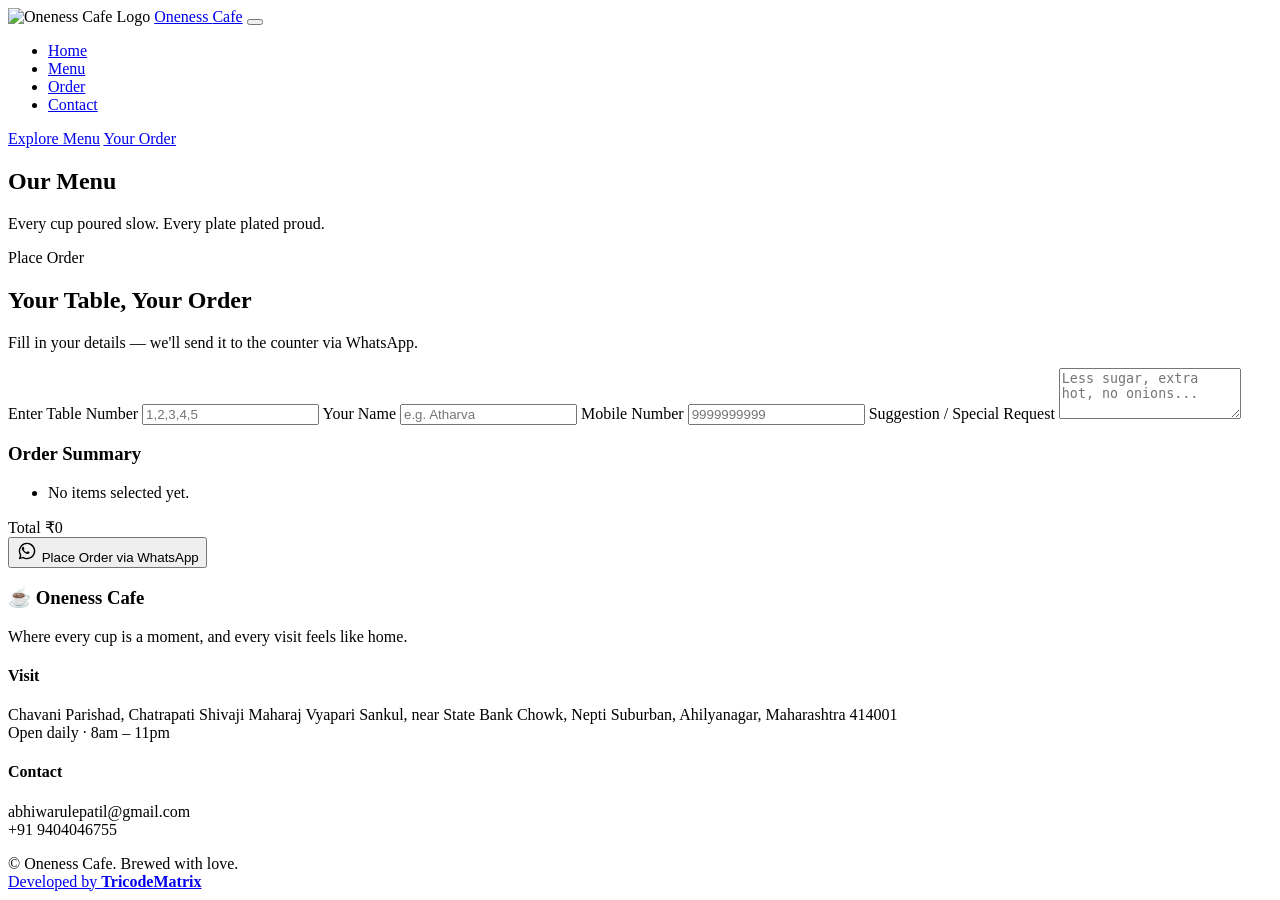
==== index.html @ f9c1f622 "Add files via upload" ====
<!DOCTYPE html>
<html lang="en">
<head>
<meta charset="UTF-8" />
<meta name="viewport" content="width=device-width, initial-scale=1.0" />
<link 
  rel="icon" 
  type="image/png" 
  href="/logo.png"
/>
<title>Oneness Cafe — Lovable Cafe Experience</title>
<meta name="description" content="Oneness Cafe — handcrafted coffee, fresh food and cozy industrial vibes. Order from your table." />
<link rel="preconnect" href="https://fonts.googleapis.com" />
<link rel="preconnect" href="https://fonts.gstatic.com" crossorigin />
<link href="https://fonts.googleapis.com/css2?family=Poppins:wght@300;400;500;600;700;800&family=Playfair+Display:wght@600;700&display=swap" rel="stylesheet" />
<link rel="stylesheet" href="style.css" />
</head>
<body>

<!-- NAVBAR -->
<nav class="nav">
  <div class="nav-inner">
    <img src="/logo.png" alt="Oneness Cafe Logo" class="logo"/>
    <a href="#top" class="brand">Oneness <span>Cafe</span></a>
    <button class="nav-toggle" id="navToggle" aria-label="Toggle menu">
      <span></span><span></span><span></span>
    </button>
    <ul class="nav-links" id="navLinks">
      <li><a href="#top">Home</a></li>
      <li><a href="#menu">Menu</a></li>
      <li><a href="#order">Order</a></li>
      <li><a href="#footer">Contact</a></li>
    </ul>

  </div>
</nav>

<!-- HERO -->
<header class="hero" id="top">
  <div class="hero-overlay"></div>
  <div class="hero-content reveal">
    
      <a href="#menu" class="btn btn-primary">Explore Menu</a>
      <a href="#order" class="btn btn-ghost">Your Order</a>
    </div>
  </div>

</header>

<!-- MENU -->
<section class="section" id="menu">
  <div class="container">
    <div class="section-head reveal">

      <h2>Our Menu</h2>
      <p>Every cup poured slow. Every plate plated proud.</p>
    </div>

    <div id="categoryContainer" class="category-container"></div>
<div id="menuGrid"></div>
  </div>
</section>

<!-- ORDER -->
<section class="section section-dark" id="order">
  <div class="container order-wrap">
    <div class="section-head reveal">
      <span class="eyebrow">Place Order</span>
      <h2>Your Table, Your Order</h2>
      <p>Fill in your details — we'll send it to the counter via WhatsApp.</p>
    </div>

    <div class="order-card reveal">
      <div class="order-form">
        <label class="field">
          <span>Enter Table Number </span>
          <input type="number" id="custTable" required placeholder="1,2,3,4,5" />
        </label>
        <label class="field">
          <span>Your Name</span>
          <input type="text" id="custName" placeholder="e.g. Atharva" />
        </label>
        <label class="field">
          <span>Mobile Number</span>
          <input type="number" required id="custMobile" placeholder="9999999999"  maxlength="10"/>
        </label>
        <label class="field">
          <span>Suggestion / Special Request</span>
          <textarea id="custNote" rows="3" placeholder="Less sugar, extra hot, no onions..."></textarea>
        </label>
      </div>

      <div class="order-summary">
        <h3>Order Summary</h3>
        <ul id="summaryList" class="summary-list">
          <li class="empty">No items selected yet.</li>
        </ul>
        <div class="total-row">
          <span>Total</span>
          <span class="total" id="totalAmount">₹0</span>
        </div>
        <button class="btn btn-whatsapp" id="placeOrderBtn">
          <svg viewBox="0 0 32 32" width="22" height="22" fill="currentColor" aria-hidden="true"><path d="M19.11 17.39c-.27-.14-1.62-.8-1.87-.89s-.43-.14-.62.14-.71.89-.87 1.07-.32.21-.6.07a7.62 7.62 0 0 1-2.24-1.38 8.43 8.43 0 0 1-1.55-1.93c-.16-.28 0-.43.12-.57s.28-.32.41-.49a1.85 1.85 0 0 0 .28-.46.51.51 0 0 0 0-.49c-.07-.14-.62-1.5-.85-2.05s-.45-.46-.62-.47h-.53a1 1 0 0 0-.74.34 3.1 3.1 0 0 0-1 2.31 5.4 5.4 0 0 0 1.12 2.86 12.34 12.34 0 0 0 4.72 4.18c.66.29 1.17.46 1.57.59a3.79 3.79 0 0 0 1.74.11 2.85 2.85 0 0 0 1.87-1.32 2.32 2.32 0 0 0 .16-1.32c-.07-.12-.25-.19-.52-.32zM16 4a12 12 0 0 0-10.32 18.06L4 28l6.09-1.6A12 12 0 1 0 16 4zm0 22a10 10 0 0 1-5.1-1.39l-.36-.22-3.61.95.96-3.52-.24-.37A10 10 0 1 1 16 26z"/></svg>
          Place Order via WhatsApp
        </button>
      </div>
    </div>
  </div>
</section>

<!-- FOOTER -->
<footer class="footer" id="footer">
  <div class="container footer-grid">
    <div>
      <h3 class="brand">☕ Oneness <span>Cafe</span></h3>
      <p>Where every cup is a moment, and every visit feels like home.</p>
    </div>
    <div>
      <h4>Visit</h4>
      <p>Chavani Parishad, Chatrapati Shivaji Maharaj Vyapari Sankul, near State Bank Chowk, Nepti Suburban, Ahilyanagar, Maharashtra 414001<br/>Open daily · 8am – 11pm</p>
    </div>
    <div>
      <h4>Contact</h4>
      <p>abhiwarulepatil@gmail.com<br/>+91 9404046755</p>
    </div>
  </div>
  <div class="footer-bottom">© <span id="year"></span> Oneness Cafe. Brewed with love.</div>
  <span class="developer-credit">
   <a href="https://tricodematrixwebsite.vercel.app/" target="_blank" rel="noopener noreferrer">Developed by <strong>TricodeMatrix</strong></a>
  </span>
</div>
</footer>

<!-- Toast -->
<div class="toast" id="toast"></div>

<script src="script.js"></script>
</body>
</html>
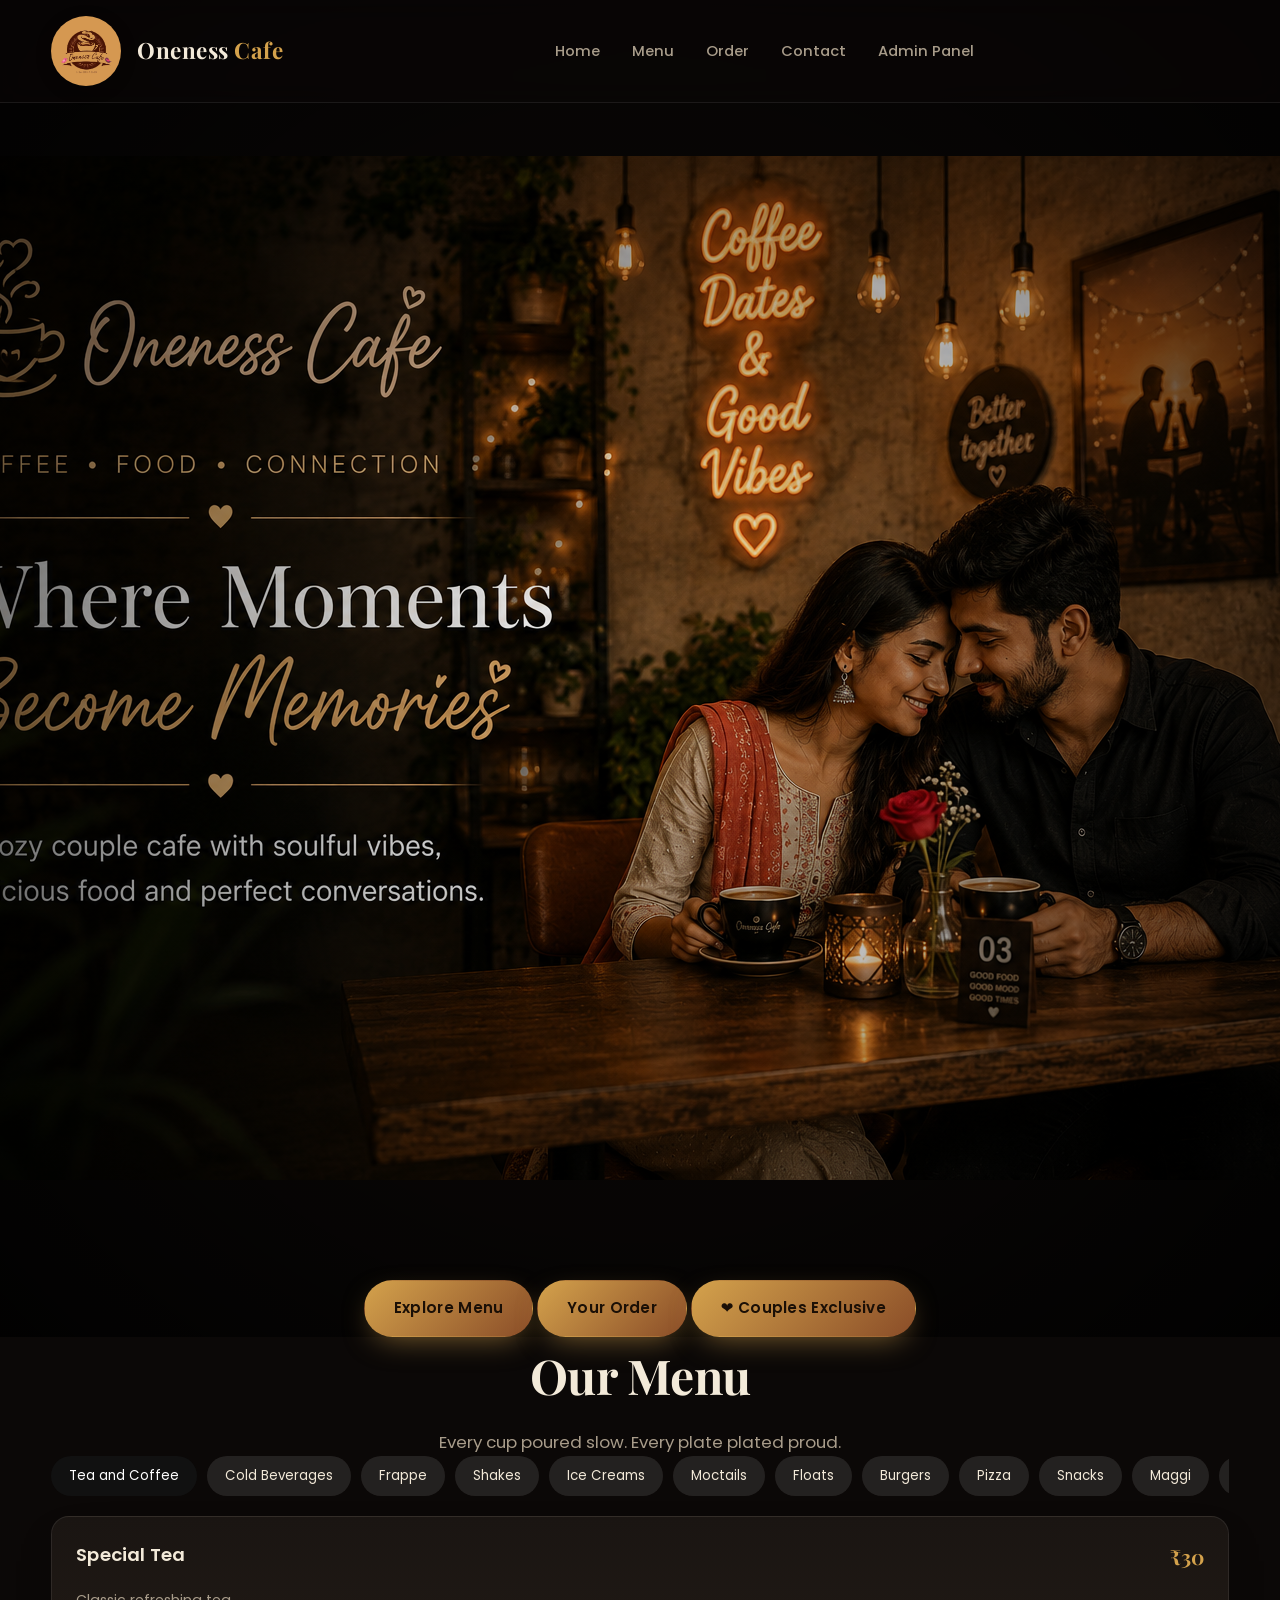
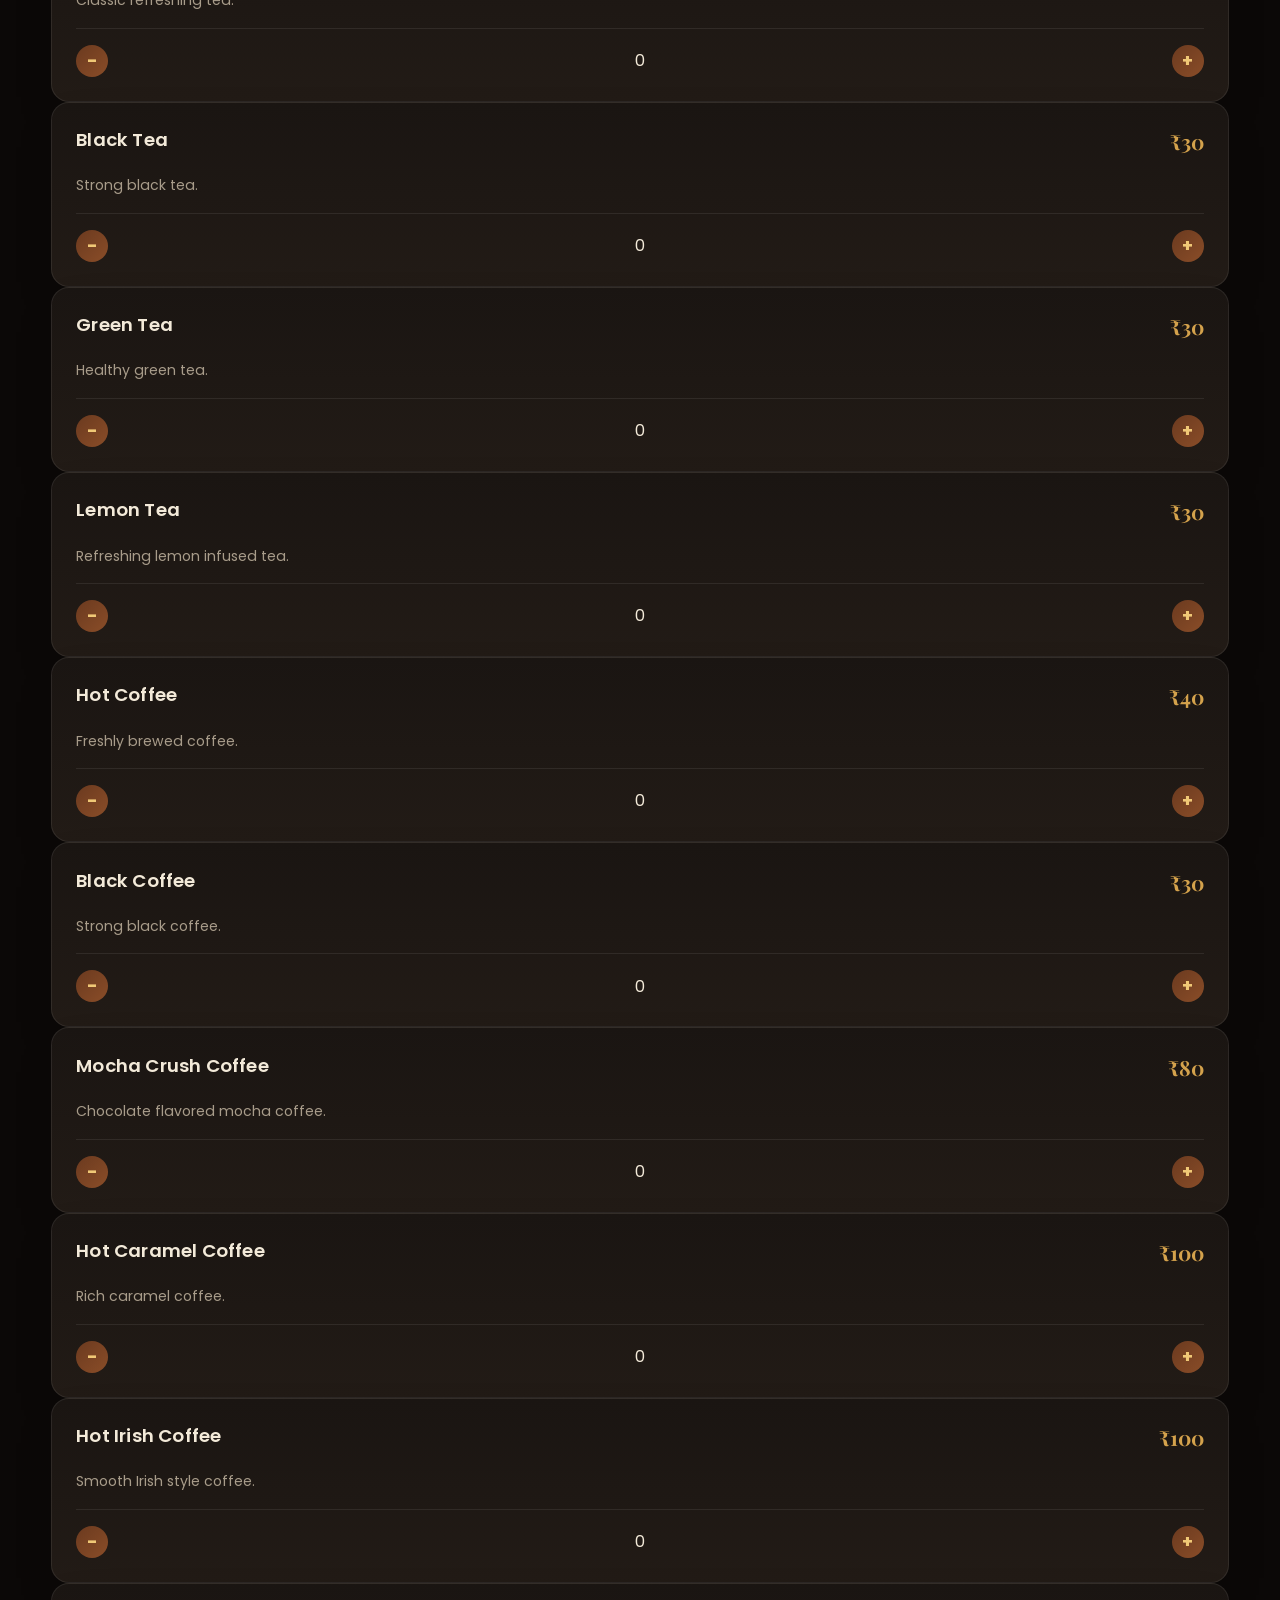
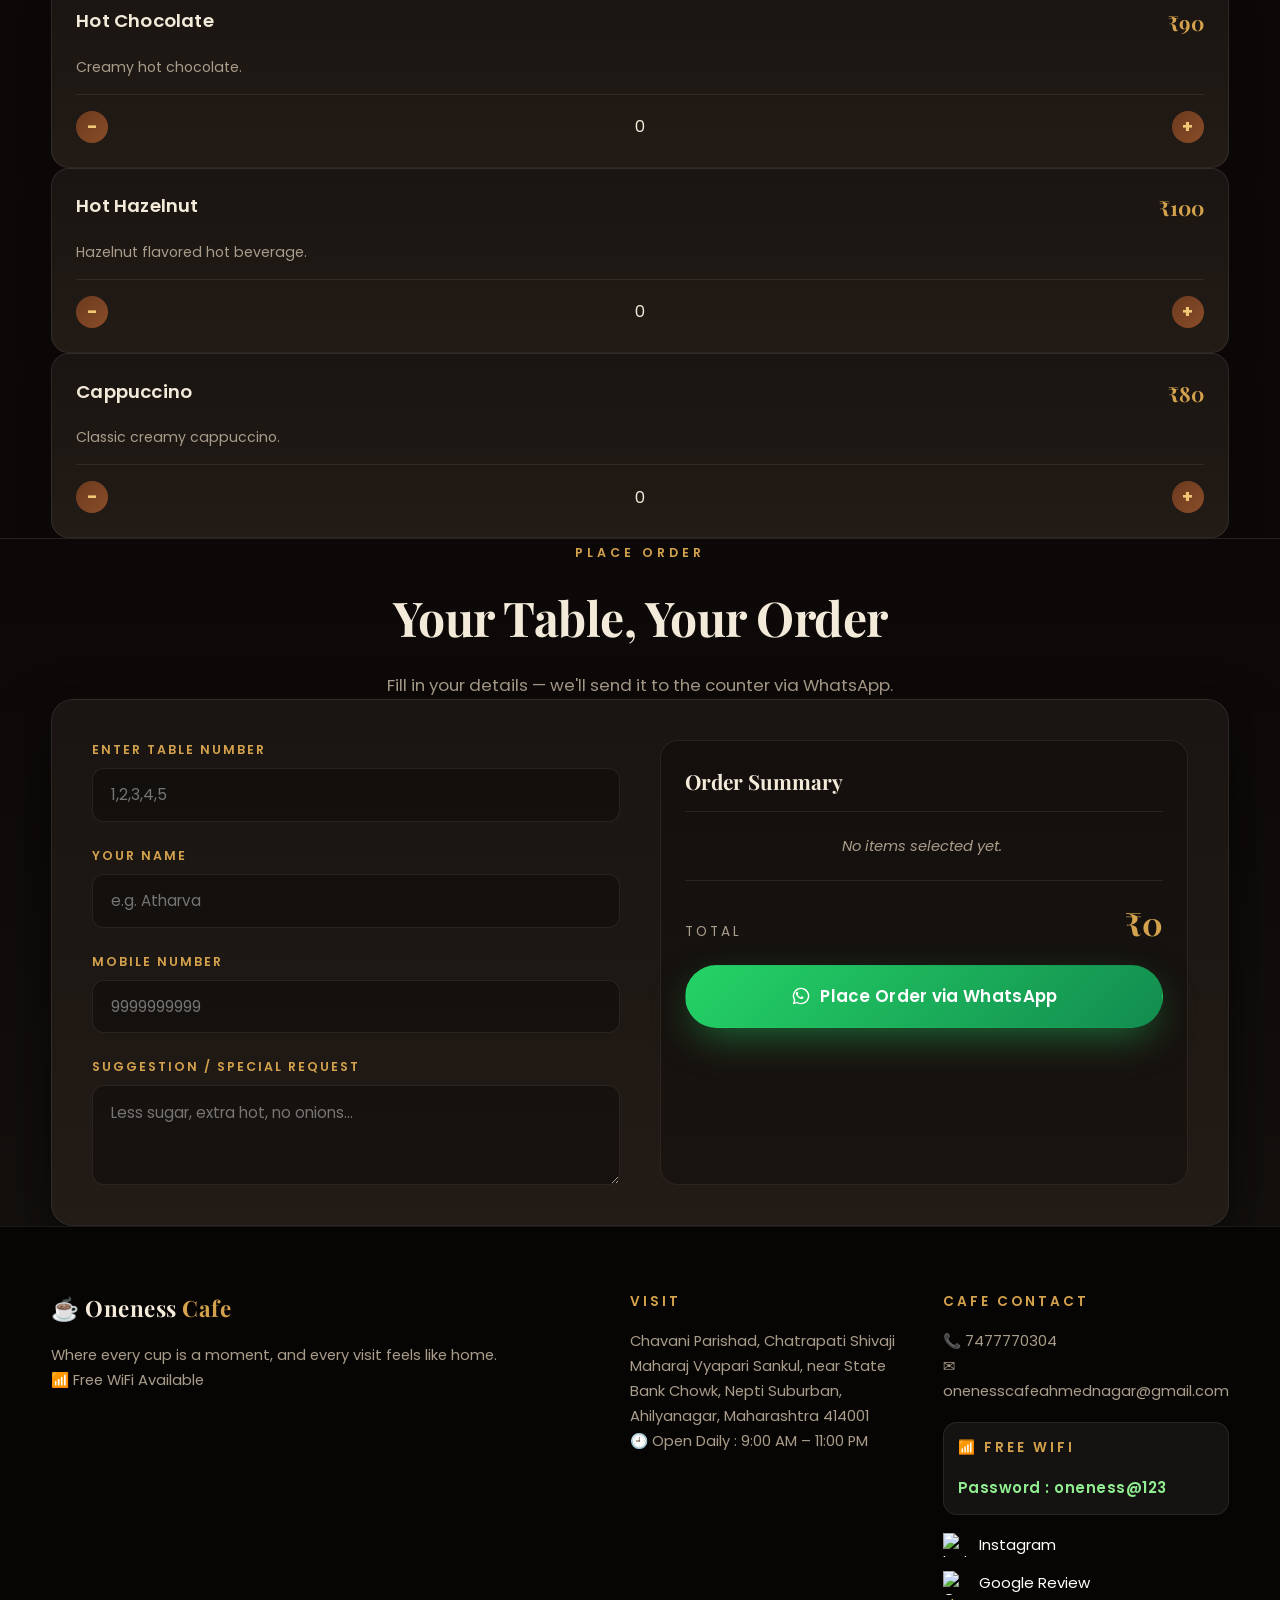
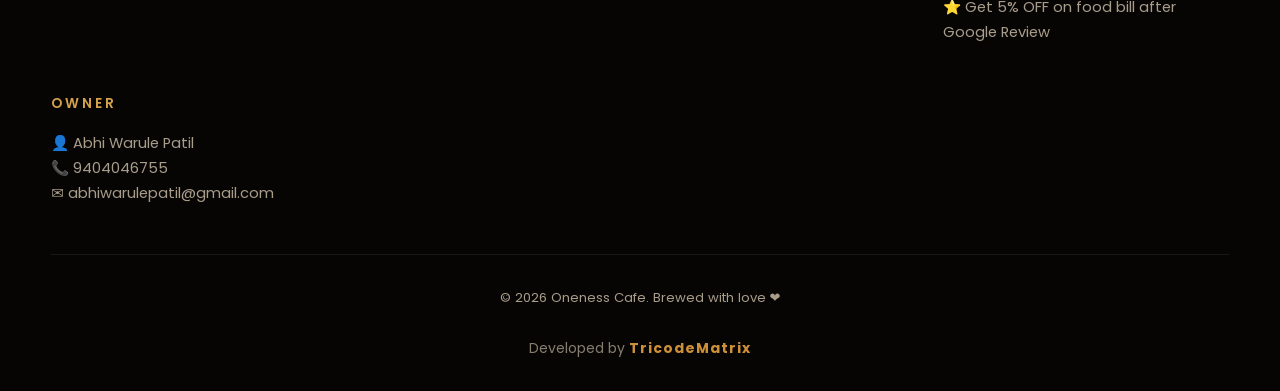
==== commit c7865390: "Add files via upload" ====
--- a/index.html
+++ b/index.html
@@ -30,6 +30,7 @@
       <li><a href="#menu">Menu</a></li>
       <li><a href="#order">Order</a></li>
       <li><a href="#footer">Contact</a></li>
+      <li> <a href="/edit.html">Admin Panel</a> </li>
     </ul>
 
   </div>
@@ -41,11 +42,39 @@
   <div class="hero-content reveal">
     
       <a href="#menu" class="btn btn-primary">Explore Menu</a>
-      <a href="#order" class="btn btn-ghost">Your Order</a>
+      <a href="#order" class="btn btn-primary">Your Order</a>
+    
+       <a href="/couple.html" class="btn btn-primary">    ❤️ Couples Exclusive</a>
+      
+
+      
     </div>
   </div>
 
 </header>
+
+<!-- ===== OFFER BAR ===== -->
+
+<div
+  id="specialOfferBar"
+  class="special-offer-bar"
+>
+
+  <div class="offer-content">
+
+    <span
+      class="offer-badge"
+      id="offerTitleText"
+    >
+    </span>
+
+    <span id="offerMessageText">
+    </span>
+
+  </div>
+
+</div>
+
 
 <!-- MENU -->
 <section class="section" id="menu">
@@ -108,32 +137,179 @@
   </div>
 </section>
 
+
+
+
 <!-- FOOTER -->
 <footer class="footer" id="footer">
+
   <div class="container footer-grid">
+
+    <!-- ABOUT -->
     <div>
-      <h3 class="brand">☕ Oneness <span>Cafe</span></h3>
-      <p>Where every cup is a moment, and every visit feels like home.</p>
-    </div>
+
+      <h3 class="brand">
+        ☕ Oneness <span>Cafe</span>
+      </h3>
+
+      <p>
+        Where every cup is a moment,
+        and every visit feels like home.
+      </p>
+
+      <p class="wifi">
+        📶 Free WiFi Available
+      </p>
+
+    </div>
+
+    <!-- VISIT -->
     <div>
+
       <h4>Visit</h4>
-      <p>Chavani Parishad, Chatrapati Shivaji Maharaj Vyapari Sankul, near State Bank Chowk, Nepti Suburban, Ahilyanagar, Maharashtra 414001<br/>Open daily · 8am – 11pm</p>
-    </div>
+
+      <p>
+        Chavani Parishad,
+        Chatrapati Shivaji Maharaj
+        Vyapari Sankul,
+        near State Bank Chowk,
+        Nepti Suburban,
+        Ahilyanagar,
+        Maharashtra 414001
+      </p>
+
+      <p id="cafeTiming">
+        🕘 Open Daily :
+        9:00 AM – 11:00 PM
+      </p>
+
+    </div>
+
+    <!-- CAFE CONTACT -->
     <div>
-      <h4>Contact</h4>
-      <p>abhiwarulepatil@gmail.com<br/>+91 9404046755</p>
-    </div>
-  </div>
-  <div class="footer-bottom">© <span id="year"></span> Oneness Cafe. Brewed with love.</div>
-  <span class="developer-credit">
-   <a href="https://tricodematrixwebsite.vercel.app/" target="_blank" rel="noopener noreferrer">Developed by <strong>TricodeMatrix</strong></a>
-  </span>
+
+      <h4>Cafe Contact</h4>
+
+      <p>
+        📞 7477770304
+      </p>
+
+      <p>
+        ✉️
+        onenesscafeahmednagar@gmail.com
+      </p>
+
+      <div class="wifi-box">
+
+  <h4>
+    📶 Free WiFi
+  </h4>
+
+  <p id="wifiPasswordText">
+    Password : oneness@123
+  </p>
+
 </div>
+
+      <div class="social-links">
+
+  <a
+    href="https://www.instagram.com/oneness.cafe?igsh=ajZzbHhuOXF3YmY1&utm_source=qr`"
+    target="_blank"
+  >
+    <img
+      src="https://cdn-icons-png.flaticon.com/512/2111/2111463.png"
+      alt="Instagram"
+    >
+
+    Instagram
+  </a>
+
+  <!-- <a
+    href="https://facebook.com/"
+    target="_blank"
+  >
+    <img
+      src="https://cdn-icons-png.flaticon.com/512/733/733547.png"
+      alt="Facebook"
+    > -->
+
+    <!-- Facebook -->
+  </a>
+
+  <a
+    href="https://share.google/lwIlkrUwTFXSTvKoC"
+    target="_blank"
+  >
+    <img
+      src="https://cdn-icons-png.flaticon.com/512/300/300221.png"
+      alt="Google"
+    >
+
+    Google Review
+  </a>
+
+</div>
+
+      <p class="offer-note">
+        ⭐ Get 5% OFF on food bill
+        after Google Review
+      </p>
+
+    </div>
+
+    <!-- OWNER -->
+    <div>
+
+      <h4>Owner</h4>
+
+      <p>
+        👤 Abhi Warule Patil
+      </p>
+
+      <p>
+        📞 9404046755
+      </p>
+
+      <p>
+        ✉️
+        abhiwarulepatil@gmail.com
+      </p>
+
+    </div>
+
+  </div>
+
+  <!-- FOOTER BOTTOM -->
+  <div class="footer-bottom">
+
+    © <span id="year"></span>
+    Oneness Cafe.
+    Brewed with love ❤️
+
+    <br><br>
+
+    <span class="developer-credit">
+
+      <a
+        href="https://tricodematrixwebsite.vercel.app/"
+        target="_blank"
+        rel="noopener noreferrer"
+      >
+        Developed by
+        <strong>TricodeMatrix</strong>
+      </a>
+
+    </span>
+
+  </div>
+
 </footer>
 
 <!-- Toast -->
 <div class="toast" id="toast"></div>
 
 <script src="script.js"></script>
+
 </body>
 </html>
--- a/style.css
+++ b/style.css
@@ -0,0 +1,913 @@
+/* ============== Oneness Cafe ============== */
+:root{
+  --bg:#0b0807;
+  --bg-2:#13100e;
+  --surface:#1a1512;
+  --surface-2:#221b16;
+  --line:rgba(255,255,255,.08);
+  --text:#f3ead9;
+  --muted:#a89c8a;
+  --coffee:#6b3a1f;
+  --coffee-2:#8a4d28;
+  --gold:#d4a24c;
+  --gold-2:#f0c876;
+  --whatsapp:#25d366;
+  --whatsapp-2:#128c4f;
+  --radius:18px;
+  --shadow-lg:0 30px 80px -20px rgba(0,0,0,.7), 0 10px 30px -10px rgba(0,0,0,.5);
+  --shadow-glow:0 0 40px rgba(212,162,76,.25);
+  --transition:0.4s cubic-bezier(.2,.7,.2,1);
+}
+
+*{box-sizing:border-box;margin:0;padding:0}
+html{scroll-behavior:smooth}
+body{
+  font-family:'Poppins',system-ui,sans-serif;
+  background:var(--bg);
+  color:var(--text);
+  line-height:1.6;
+  overflow-x:hidden;
+  -webkit-font-smoothing:antialiased;
+}
+img{display:block;max-width:100%}
+a{color:inherit;text-decoration:none}
+button{font-family:inherit;cursor:pointer;border:none;background:none;color:inherit}
+
+.container{width:min(1200px,92%);margin:0 auto}
+
+/* ===== NAV ===== */
+.nav{
+  position:fixed;top:0;left:0;right:0;z-index:50;
+  backdrop-filter:blur(14px);
+  background:rgba(11,8,7,.6);
+  border-bottom:1px solid var(--line);
+}
+.nav-inner{
+  width:min(1200px,92%);margin:0 auto;
+  display:flex;align-items:center;justify-content:space-between;gap:1rem;
+  padding:1rem 0;
+}
+.brand{
+  font-family:'Playfair Display',serif;
+  font-size:1.4rem;font-weight:700;letter-spacing:.5px;
+  color:var(--text);
+}
+.brand span{color:var(--gold)}
+.nav-links{
+  display:flex;gap:2rem;list-style:none;
+  flex:1;justify-content:center;
+}
+.nav-links a{
+  font-size:.92rem;font-weight:500;color:var(--muted);
+  position:relative;padding:.3rem 0;transition:color var(--transition);
+}
+.nav-links a::after{
+  content:"";position:absolute;left:0;bottom:-2px;height:1px;width:0;
+  background:var(--gold);transition:width var(--transition);
+}
+.nav-links a:hover{color:var(--text)}
+.nav-links a:hover::after{width:100%}
+.table-pill{
+  background:linear-gradient(135deg,var(--coffee),var(--coffee-2));
+  color:var(--gold-2);
+  padding:.5rem 1rem;border-radius:999px;font-size:.85rem;font-weight:600;
+  border:1px solid rgba(240,200,118,.3);
+  box-shadow:var(--shadow-glow);
+  white-space:nowrap;
+}
+.nav-toggle{display:none;flex-direction:column;gap:5px;padding:.5rem}
+.nav-toggle span{width:24px;height:2px;background:var(--text);transition:var(--transition)}
+
+/* ===== HERO ===== */
+.hero{
+  position: relative;
+  min-height: 50vh;
+
+  display: flex;
+  align-items: center;
+  justify-content: center;
+
+  text-align: center;
+
+
+
+  background-image: url('/heroimage.png');
+  background-position: center;
+  background-size:auto;
+  background-repeat: no-repeat;
+}
+
+/* ===== TABLET ===== */
+@media(max-width: 992px){
+
+  .hero{
+    min-height: 90vh;
+
+    padding: 5rem 1.2rem 3rem;
+
+    background-position: center center;
+  }
+
+}
+
+/* ===== MOBILE ===== */
+@media(max-width: 768px){
+
+  .hero{
+
+    min-height: 85vh;
+
+    padding: 4rem 1rem 2rem;
+
+    background-size: cover;
+
+    background-position: 65% center;
+  }
+
+}
+
+/* ===== SMALL MOBILE ===== */
+@media(max-width: 480px){
+
+  .hero{
+
+    min-height: 80vh;
+
+    padding: 3.5rem 1rem 2rem;
+
+    background-position: 68% center;
+
+  }
+
+}
+.hero::before{
+  content:"";position:absolute;inset:0;
+  background:radial-gradient(ellipse at center, transparent 0%, rgba(0,0,0,.4) 60%, rgba(0,0,0,.85) 100%);
+}
+.hero-overlay{
+  position:absolute;inset:0;
+  width:auto
+  background:linear-gradient(180deg,rgba(11,8,7,.55) 0%,rgba(11,8,7,.4) 40%,rgba(11,8,7,.95) 100%);
+}
+.hero-content{position:relative;z-index:100;max-width:100%;margin-top:100% ; heigth:315px}
+.tagline{
+  display:inline-block;
+  font-size:.85rem;letter-spacing:4px;text-transform:uppercase;
+  color:var(--gold);font-weight:500;margin-bottom:1.5rem;
+  padding:.5rem 1.2rem;border:1px solid rgba(212,162,76,.3);border-radius:999px;
+  background:rgba(212,162,76,.06);
+}
+.hero-title{
+  font-family:'Playfair Display',serif;
+  font-size:clamp(2.8rem,7vw,5.5rem);
+  font-weight:700;line-height:1.05;letter-spacing:-1px;
+  margin-bottom:1.5rem;
+}
+.hero-title span{
+  background:linear-gradient(135deg,var(--gold-2),var(--coffee-2));
+  -webkit-background-clip:text;background-clip:text;color:transparent;
+  font-style:italic;
+}
+.hero-sub{
+  font-size:clamp(1rem,1.5vw,1.15rem);
+  color:var(--muted);max-width:620px;margin:0 auto 2.5rem;
+}
+.hero-actions{display:flex;gap:1rem;justify-content:center;flex-wrap:wrap}
+.hero-scroll{
+  position:absolute;bottom:2rem;left:50%;transform:translateX(-50%);
+  font-size:.75rem;letter-spacing:3px;text-transform:uppercase;
+  color:var(--muted);z-index:2;
+  animation:bounce 2s infinite;
+}
+@keyframes bounce{0%,100%{transform:translate(-50%,0)}50%{transform:translate(-50%,8px)}}
+
+/* ===== BUTTONS ===== */
+.btn{
+  display:inline-flex;align-items:center;justify-content:center;gap:.5rem;
+  padding:.95rem 1.8rem;border-radius:999px;
+  font-size:.95rem;font-weight:600;letter-spacing:.3px;
+  cursor:pointer;transition:all var(--transition);
+  border:1px solid transparent;
+}
+.btn-primary{
+  background:linear-gradient(135deg,var(--gold),var(--coffee-2));
+  color:#1a0f06;box-shadow:0 10px 30px -10px rgba(212,162,76,.6);
+}
+.btn-primary:hover{transform:translateY(-2px);box-shadow:0 15px 40px -10px rgba(212,162,76,.8)}
+.btn-ghost{
+  background:rgba(255,255,255,.05);color:var(--text);
+  border-color:rgba(255,255,255,.15);backdrop-filter:blur(10px);
+}
+.btn-ghost:hover{background:rgba(255,255,255,.1);border-color:var(--gold)}
+.btn-whatsapp{
+  width:100%;
+  background:linear-gradient(135deg,var(--whatsapp),var(--whatsapp-2));
+  color:#fff;font-size:1.05rem;padding:1.1rem 1.5rem;
+  box-shadow:0 15px 40px -10px rgba(37,211,102,.5);
+}
+.btn-whatsapp:hover{transform:translateY(-2px);box-shadow:0 20px 50px -10px rgba(37,211,102,.7)}
+.btn-whatsapp:active{transform:translateY(0)}
+
+/* ===== SECTIONS ===== */
+.section{;position:relative;z-index:200;overflow:hidden;padding-top:0px;}
+.section-dark{
+  background:linear-gradient(180deg,var(--bg) 0%,var(--bg-2) 100%);
+  border-top:1px solid var(--line);
+}
+.section-head{text-align:center;max-width:600px;margin:0 auto 0rem}
+.eyebrow{
+  display:inline-block;font-size:.78rem;letter-spacing:4px;
+  text-transform:uppercase;color:var(--gold);font-weight:600;margin-bottom:1rem;
+}
+.section-head h2{
+  font-family:'Playfair Display',serif;
+  font-size:clamp(2rem,4vw,3rem);font-weight:700;
+  letter-spacing:-.5px;margin-bottom:1rem;
+}
+.section-head p{color:var(--muted);font-size:1.05rem}
+
+/* ===== MENU ===== */
+.menu-grid{
+  display:grid;
+  grid-template-columns:repeat(auto-fit,minmax(280px,1fr));
+  gap:2rem;
+}
+.menu-card{
+  background:linear-gradient(180deg,var(--surface) 0%,var(--surface-2) 100%);
+  border:1px solid var(--line);
+  border-radius:var(--radius);
+  overflow:hidden;
+  transition:all var(--transition);
+  position:relative;
+  display:flex;flex-direction:column;
+  box-shadow:0 20px 50px -25px rgba(0,0,0,.6);
+}
+.menu-card::before{
+  content:"";position:absolute;inset:0;border-radius:var(--radius);
+  padding:1px;background:linear-gradient(135deg,transparent,rgba(212,162,76,.3),transparent);
+  -webkit-mask:linear-gradient(#000 0 0) content-box,linear-gradient(#000 0 0);
+  -webkit-mask-composite:xor;mask-composite:exclude;
+  opacity:0;transition:opacity var(--transition);pointer-events:none;
+}
+.menu-card:hover{transform:translateY(-8px);box-shadow:var(--shadow-lg),var(--shadow-glow)}
+.menu-card:hover::before{opacity:1}
+.menu-img{
+  position:relative;aspect-ratio:4/3;overflow:hidden;
+}
+.menu-img img{
+  width:100%;height:100%;object-fit:cover;
+  transition:transform .8s cubic-bezier(.2,.7,.2,1);
+}
+.menu-card:hover .menu-img img{transform:scale(1.08)}
+.menu-img::after{
+  content:"";position:absolute;inset:0;
+  background:linear-gradient(180deg,transparent 60%,rgba(11,8,7,.6) 100%);
+}
+.menu-body{padding:1.4rem 1.5rem 1.5rem;display:flex;flex-direction:column;gap:1rem;flex:1}
+.menu-title-row{display:flex;justify-content:space-between;align-items:flex-start;gap:1rem}
+.menu-name{font-size:1.15rem;font-weight:600;letter-spacing:.2px}
+.menu-price{
+  font-family:'Playfair Display',serif;
+  font-size:1.3rem;font-weight:700;color:var(--gold);white-space:nowrap;
+}
+.menu-desc{color:var(--muted);font-size:.88rem;flex:1}
+.qty-row{
+  display:flex;align-items:center;justify-content:space-between;gap:1rem;
+  margin-top:auto;padding-top:1rem;border-top:1px solid var(--line);
+}
+.qty-control{
+  display:flex;align-items:center;gap:.5rem;
+  background:rgba(0,0,0,.3);border:1px solid var(--line);
+  border-radius:999px;padding:.3rem;
+}
+.qty-btn{
+  width:32px;height:32px;border-radius:50%;
+  background:linear-gradient(135deg,var(--coffee),var(--coffee-2));
+  color:var(--gold-2);font-size:1.1rem;font-weight:700;
+  display:flex;align-items:center;justify-content:center;
+  transition:all .2s ease;
+}
+.qty-btn:hover{transform:scale(1.08);box-shadow:0 0 12px rgba(212,162,76,.5)}
+.qty-btn:disabled{opacity:.35;cursor:not-allowed;transform:none;box-shadow:none}
+.qty-value{min-width:24px;text-align:center;font-weight:600;font-size:1rem}
+.add-label{font-size:.85rem;color:var(--muted)}
+.menu-card.has-qty{
+  border-color:rgba(212,162,76,.4);
+  box-shadow:0 20px 50px -25px rgba(0,0,0,.6),0 0 0 1px rgba(212,162,76,.2);
+}
+
+/* ===== ORDER ===== */
+.order-card{
+  display:grid;grid-template-columns:1fr 1fr;gap:2.5rem;
+  background:linear-gradient(180deg,var(--surface) 0%,var(--surface-2) 100%);
+  border:1px solid var(--line);
+  border-radius:calc(var(--radius) + 4px);
+  padding:2.5rem;box-shadow:var(--shadow-lg);
+}
+.order-form{display:flex;flex-direction:column;gap:1.5rem}
+.field{display:flex;flex-direction:column;gap:.5rem}
+.field span{
+  font-size:.78rem;letter-spacing:2px;text-transform:uppercase;
+  color:var(--gold);font-weight:600;
+}
+.field input,.field textarea{
+  width:100%;background:rgba(0,0,0,.3);border:1px solid var(--line);
+  border-radius:12px;padding:.9rem 1.1rem;
+  color:var(--text);font-family:inherit;font-size:.95rem;
+  transition:all var(--transition);resize:vertical;
+}
+.field input:focus,.field textarea:focus{
+  outline:none;border-color:var(--gold);
+  background:rgba(0,0,0,.5);box-shadow:0 0 0 3px rgba(212,162,76,.15);
+}
+.order-summary{
+  background:rgba(0,0,0,.25);border:1px solid var(--line);
+  border-radius:var(--radius);padding:1.5rem;
+  display:flex;flex-direction:column;gap:1rem;
+}
+.order-summary h3{
+  font-family:'Playfair Display',serif;font-size:1.3rem;
+  padding-bottom:.8rem;border-bottom:1px solid var(--line);
+}
+.summary-list{list-style:none;display:flex;flex-direction:column;gap:.6rem;max-height:240px;overflow-y:auto;padding-right:.3rem}
+.summary-list::-webkit-scrollbar{width:4px}
+.summary-list::-webkit-scrollbar-thumb{background:var(--coffee);border-radius:4px}
+.summary-list li{
+  display:flex;justify-content:space-between;gap:1rem;
+  font-size:.92rem;color:var(--text);
+  padding:.4rem 0;
+  animation:fadeIn .3s ease;
+}
+.summary-list li.empty{color:var(--muted);font-style:italic;justify-content:center}
+.summary-list .item-name{color:var(--muted)}
+.summary-list .item-name strong{color:var(--text);font-weight:600}
+.summary-list .item-price{color:var(--gold);font-weight:600;white-space:nowrap}
+.total-row{
+  display:flex;justify-content:space-between;align-items:baseline;
+  padding-top:1rem;border-top:1px solid var(--line);
+}
+.total-row > span:first-child{
+  font-size:.85rem;letter-spacing:3px;text-transform:uppercase;color:var(--muted);
+}
+.total{
+  font-family:'Playfair Display',serif;
+  font-size:2rem;font-weight:700;color:var(--gold);
+}
+
+/* ===== FOOTER ===== */
+.footer{
+  background:#070504;border-top:1px solid var(--line);
+  padding:4rem 0 2rem;color:var(--muted);
+}
+.footer-grid{
+  display:grid;grid-template-columns:2fr 1fr 1fr;gap:3rem;
+  padding-bottom:3rem;
+}
+.footer h4{
+  color:var(--gold);font-size:.85rem;letter-spacing:3px;
+  text-transform:uppercase;margin-bottom:1rem;font-weight:600;
+}
+.footer p{font-size:.92rem;line-height:1.7}
+.footer .brand{margin-bottom:1rem;display:inline-block}
+.footer-bottom{
+  text-align:center;padding-top:2rem;border-top:1px solid var(--line);
+  font-size:.82rem;color:var(--muted);width:min(1200px,92%);margin:0 auto;
+}
+
+/* ===== TOAST ===== */
+.toast{
+  position:fixed;bottom:2rem;left:50%;transform:translate(-50%,150%);
+  background:linear-gradient(135deg,var(--surface-2),var(--surface));
+  border:1px solid var(--gold);
+  color:var(--text);
+  padding:1rem 1.8rem;border-radius:999px;
+  font-size:.92rem;font-weight:500;
+  box-shadow:var(--shadow-lg),var(--shadow-glow);
+  z-index:100;opacity:0;
+  transition:all .5s cubic-bezier(.2,.7,.2,1);
+  max-width:90%;text-align:center;
+}
+.toast.show{transform:translate(-50%,0);opacity:1}
+.toast.error{border-color:#e87b5e}
+
+/* ===== REVEAL ANIMATIONS ===== */
+.reveal{opacity:0;transform:translateY(30px);transition:all .8s cubic-bezier(.2,.7,.2,1)}
+.reveal.in{opacity:1;transform:translateY(0)}
+@keyframes fadeIn{from{opacity:0;transform:translateY(-4px)}to{opacity:1;transform:translateY(0)}}
+
+/* ===== RESPONSIVE ===== */
+@media (max-width:900px){
+  .order-card{grid-template-columns:1fr;padding:1.8rem;gap:1.8rem}
+  .footer-grid{grid-template-columns:1fr 1fr;gap:2rem}
+}
+@media (max-width:720px){
+  .nav-toggle{display:flex;order:3}
+  .table-pill{order:2;font-size:.78rem;padding:.4rem .8rem}
+  .nav-links{
+    position:absolute;top:100%;left:0;right:0;
+    flex-direction:column;gap:0;
+    background:rgba(11,8,7,.98);backdrop-filter:blur(20px);
+    border-bottom:1px solid var(--line);
+    max-height:0;overflow:hidden;transition:max-height var(--transition);
+  }
+  .nav-links.open{max-height:300px}
+  .nav-links li{width:100%;text-align:center;border-top:1px solid var(--line)}
+  .nav-links a{display:block;padding:1rem}
+  .nav-inner{flex-wrap:wrap}
+  .section{padding:4rem 0}
+  .footer-grid{grid-template-columns:1fr;text-align:center}
+}
+@media (max-width:480px){
+  .hero{padding:5rem 1rem 3rem}
+  .menu-grid{gap:1.2rem}
+  .order-card{padding:1.4rem}
+}
+
+
+.logo {
+  width: 70px;
+  height: 70px;
+  object-fit: contain;
+  border-radius: 50%;
+  background: #d59851;
+  padding: 1px;
+  box-shadow: 0 4px 15px rgba(0,0,0,0.3);
+  transition: 0.3s ease;
+}
+
+.logo:hover {
+  transform: scale(1.2);
+}
+
+
+.category-container{
+  display:flex;
+  gap:10px;
+  overflow-x:auto;
+  margin-bottom:20px;
+}
+
+.category-btn{
+  padding:10px 18px;
+  border:none;
+  border-radius:30px;
+  background:rgba(255,255,255,0.1);
+  cursor:pointer;
+  white-space:nowrap;
+}
+
+.category-btn.active{
+  background:#111;
+  color:#fff;
+}
+.developer-credit{
+  display:block;
+  margin-top:8px;
+  font-size:14px;
+  opacity:0.8;
+  text-align:center;}
+
+.developer-credit strong{
+  color:#ffb347;
+  letter-spacing:1px;
+}
+
+
+
+/* EXCLUSIVE COUPLES SECTION */
+
+.exclusive-couple-card{
+  max-width:700px;
+ 
+  padding:50px 40px;
+  border-radius:30px;
+  text-align:center;
+  position:relative;
+  overflow:hidden;
+
+  background:rgba(255,255,255,0.05);
+  border:1px solid rgba(255,255,255,0.08);
+
+  backdrop-filter:blur(14px);
+
+  box-shadow:0 10px 40px rgba(0,0,0,0.3);
+}
+
+/* GLOW EFFECT */
+
+.exclusive-couple-card::before{
+  content:'';
+  position:absolute;
+  width:300px;
+  height:300px;
+  background:#ff0080;
+  filter:blur(140px);
+  opacity:0.15;
+  top:-100px;
+  left:-100px;
+}
+
+.exclusive-couple-card::after{
+  content:'';
+  position:absolute;
+  width:300px;
+  height:300px;
+  background:#8a2be2;
+  filter:blur(140px);
+  opacity:0.15;
+  bottom:-100px;
+  right:-100px;
+}
+
+/* BADGE */
+
+.exclusive-badge{
+  display:inline-block;
+  padding:12px 24px;
+  border-radius:50px;
+  background:linear-gradient(90deg,#ff0080,#8a2be2);
+  font-weight:700;
+  margin-bottom:25px;
+
+  animation:pulse 1.5s infinite;
+}
+
+@keyframes pulse{
+
+  0%{
+    transform:scale(1);
+  }
+
+  50%{
+    transform:scale(1.05);
+  }
+
+  100%{
+    transform:scale(1);
+  }
+
+}
+
+.exclusive-couple-card h2{
+  font-size:42px;
+  line-height:1.3;
+  margin-bottom:20px;
+}
+
+.exclusive-couple-card p{
+  color:#d0d0d0;
+  line-height:1.9;
+  font-size:17px;
+  margin-bottom:30px;
+}
+
+.exclusive-price{
+  font-size:58px;
+  font-weight:800;
+  color:#ff4da6;
+  margin-bottom:20px;
+}
+
+.exclusive-price span{
+  font-size:22px;
+  color:#bbb;
+}
+
+.exclusive-note{
+  display:inline-block;
+  padding:12px 22px;
+  border-radius:50px;
+  background:rgba(255,255,255,0.06);
+  margin-bottom:30px;
+  color:#ffb6d9;
+  border:1px solid rgba(255,255,255,0.08);
+}
+
+.exclusive-btn{
+  padding:16px 38px;
+  border:none;
+  border-radius:60px;
+  background:linear-gradient(90deg,#ff0080,#8a2be2);
+  color:white;
+  font-size:17px;
+  font-weight:700;
+  cursor:pointer;
+  transition:0.4s;
+}
+
+.exclusive-btn:hover{
+  transform:translateY(-5px);
+  box-shadow:0 12px 30px rgba(255,0,128,0.35);
+}
+
+/* MOBILE */
+
+@media(max-width:768px){
+
+  .exclusive-couple-card{
+    padding:40px 25px;
+  }
+
+  .exclusive-couple-card h2{
+    font-size:30px;
+  }
+
+  .exclusive-price{
+    font-size:42px;
+  }
+
+}
+
+
+/* POPUP */
+
+.popupOverlay{
+  position:fixed;
+  top:0;
+  left:0;
+  width:100%;
+  height:100%;
+
+  background:rgba(0,0,0,0.7);
+
+  display:flex;
+  justify-content:center;
+  align-items:center;
+
+  z-index:99999;
+}
+
+.popupBox{
+  width:90%;
+  max-width:400px;
+
+  background:#0b1020;
+
+  padding:35px 25px;
+
+  border-radius:25px;
+
+  text-align:center;
+
+  position:relative;
+
+  animation:popupAnim 0.3s ease;
+}
+
+@keyframes popupAnim{
+
+  from{
+    transform:scale(0.8);
+    opacity:0;
+  }
+
+  to{
+    transform:scale(1);
+    opacity:1;
+  }
+
+}
+
+.popupBox h2{
+  margin-bottom:25px;
+}
+
+.popupBox input{
+  width:100%;
+  padding:15px;
+  margin-bottom:18px;
+
+  border:none;
+  outline:none;
+
+  border-radius:12px;
+
+  background:rgba(255,255,255,0.06);
+
+  color:white;
+}
+
+.closePopup{
+  position:absolute;
+  top:15px;
+  right:18px;
+
+  cursor:pointer;
+  font-size:18px;
+}
+
+.sendBtn{
+  width:100%;
+
+  padding:15px;
+
+  border:none;
+
+  border-radius:50px;
+
+  background:linear-gradient(90deg,#ff0080,#8a2be2);
+
+  color:white;
+
+  font-weight:700;
+
+  cursor:pointer;
+}
+.special-offer-bar{
+
+  width:100%;
+
+  background:
+    linear-gradient(
+      135deg,
+      #d4a24c,
+      #8a4d28
+    );
+
+  color:#fff;
+
+  padding:18px;
+
+  margin-top:20px;
+
+  border-radius:18px;
+
+  margin-bottom:25px;
+
+  text-align:center;
+
+}
+
+/* ===== CONTENT ===== */
+
+.offer-content{
+
+  display:flex;
+
+  flex-direction:column;
+
+  align-items:center;
+
+  justify-content:center;
+
+  gap:12px;
+
+}
+
+/* ===== TITLE ===== */
+
+.offer-badge{
+
+  background:linear-gradient(
+    90deg,
+    #ff0000,
+    #ff4d4d
+  );
+
+  color:white;
+
+  padding:8px 18px;
+
+  border-radius:30px;
+
+  font-weight:700;
+
+  font-size:14px;
+
+  letter-spacing:1px;
+
+  animation:glow 0.8s infinite alternate;
+
+}
+
+/* ===== OFFER TEXT ===== */
+
+#offerMessageText{
+
+  font-size:16px;
+
+  font-weight:500;
+
+  line-height:1.6;
+
+  max-width:700px;
+
+}
+
+/* ===== GLOW EFFECT ===== */
+
+@keyframes glow{
+
+  from{
+
+    box-shadow:
+      0 0 5px #fff,
+      0 0 10px #ff4d4d;
+
+    transform:scale(1);
+
+  }
+
+  to{
+
+    box-shadow:
+      0 0 15px #fff,
+      0 0 30px #ff0000;
+
+    transform:scale(1.08);
+
+  }
+
+}
+
+/* ===== MOBILE ===== */
+
+@media(max-width:768px){
+
+  #offerMessageText{
+
+    font-size:14px;
+
+  }
+
+}
+
+
+.social-links{
+
+  display:flex;
+
+  flex-direction:column;
+
+  gap:14px;
+
+  margin-top:18px;
+
+}
+
+.social-links a{
+
+  display:flex;
+
+  align-items:center;
+
+  gap:12px;
+
+  color:#fff;
+
+  text-decoration:none;
+
+  font-size:15px;
+
+  transition:.3s;
+
+}
+
+.social-links a:hover{
+
+  transform:translateX(5px);
+
+  color:#ffb347;
+
+}
+
+.social-links img{
+
+  width:24px;
+
+  height:24px;
+
+  object-fit:contain;
+
+}
+
+
+.wifi-box{
+
+  margin-top:18px;
+
+  padding:14px;
+
+  border-radius:14px;
+
+  background:
+    rgba(255,255,255,.06);
+
+  border:
+    1px solid rgba(255,255,255,.08);
+
+}
+
+#wifiPasswordText{
+
+  margin-top:10px;
+
+  font-size:15px;
+
+  font-weight:600;
+
+  color:#90ee90;
+
+  letter-spacing:.5px;
+
+}
